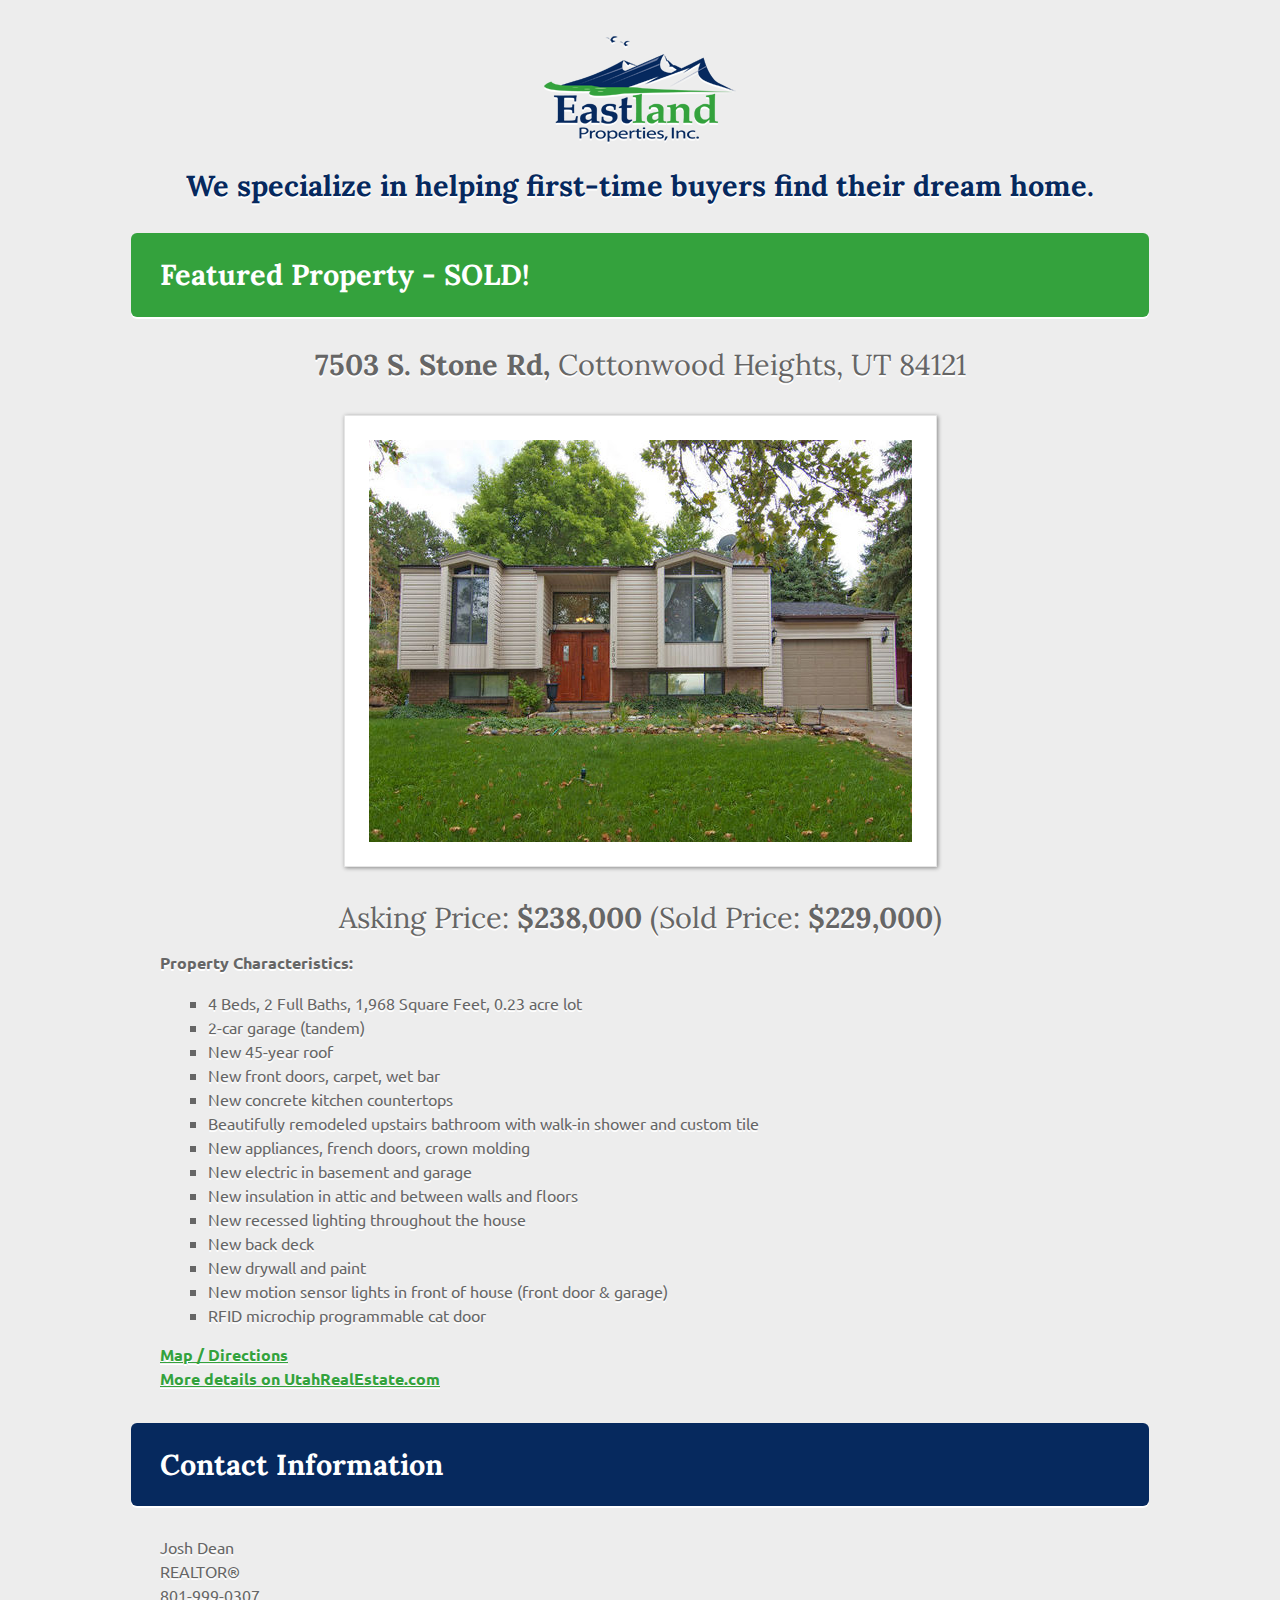
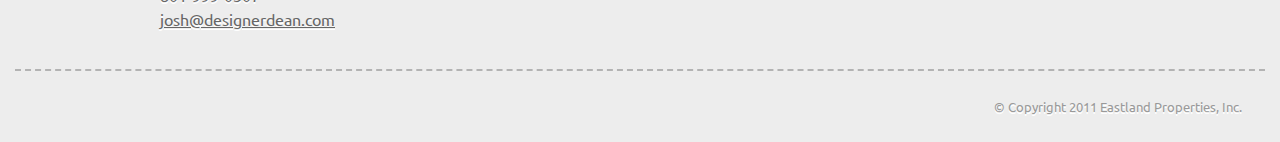
==== index.html @ 94fc041d "Move everything to GitHub" ====
<!DOCTYPE html>
<!--[if lt IE 7]> <html class="no-js ie6 oldie" lang="en"> <![endif]-->
<!--[if IE 7]>    <html class="no-js ie7 oldie" lang="en"> <![endif]-->
<!--[if IE 8]>    <html class="no-js ie8 oldie" lang="en"> <![endif]-->
<!--[if IE 9]>    <html class="no-js ie9 oldie" lang="en"> <![endif]-->
<!--[if (gt IE 9)|!(IE)]><!--> <html class="no-js" lang="en"> <!--<![endif]-->

	<head>
		
		<title>Eastland Properties, Inc.</title>
		<meta charset="utf-8">
		<meta name="viewport" content="initial-scale=1.0, width=device-width" />
		
		<!--Fonts-->
		<link rel="stylesheet" href="http://fonts.googleapis.com/css?family=Lora:400,700|Ubuntu:700,400">
		
		<!--CSS-->
		<link rel="stylesheet" href="css/reset.css" media="screen, projection">
		<link rel="stylesheet" href="css/style.css" media="screen, projection">
		<link rel="stylesheet" href="css/print.css" media="print">
	
		<!--JS-->
		<script src="js/jquery-1.6.4.js"></script>
		<script src="js/modernizr-2.0.6.js"></script>
		<!--[if lt IE 9]>
		<script src="js/DOMAssistant-2.8.js"></script>
		<script src="js/selectivizr-1.0.2.js"></script>
		<![endif]-->
	
		<!--Favicon-->
		<link rel="shortcut icon" href="img/favicon.ico" />
	
	</head>
	
	<body>
		
		<header>
			<img src="img/logo.png" alt="Eastland Properties, Inc. Logo" />
			<!--<h1>Eastland Properties, Inc.</h1>-->
		</header>

		<h2>We specialize in helping first-time buyers find their dream home.</h2>
		
		<div id="featured">
			<h3>Featured Property - SOLD!</h3>
			<p class="address">
				<span>7503 S. Stone Rd,</span> Cottonwood Heights, UT 84121
			</p>
			<img src="img/ListingStoneRd/Front1.jpg" alt="Front Exterior Photo" />
			<p class="price">
				Asking Price: <span>$238,000</span> (Sold Price: <span>$229,000</span>)
			</p>
			<h4>Property Characteristics:</h4>
			<ul>
				<li>4 Beds, 2 Full Baths, 1,968 Square Feet, 0.23 acre lot</li>
				<li>2-car garage (tandem)</li>
				<li>New 45-year roof</li>
				<li>New front doors, carpet, wet bar</li>
				<li>New concrete kitchen countertops</li>
				<li>Beautifully remodeled upstairs bathroom with walk-in shower and custom tile</li>
				<li>New appliances, french doors, crown molding</li>
				<li>New electric in basement and garage</li>
				<li>New insulation in attic and between walls and floors</li>
				<li>New recessed lighting throughout the house</li>
				<li>New back deck</li>
				<li>New drywall and paint</li>
				<li>New motion sensor lights in front of house (front door & garage)</li>
				<li>RFID microchip programmable cat door</li>
			</ul>
			<a href="http://maps.google.com/maps?q=7503+S+Stone+Rd,+Cottonwood+Heights,+UT+84121&hl=en&ll=40.614409,-111.808097&spn=0.008267,0.013068&sll=37.0625,-95.677068&sspn=68.848233,107.050781&vpsrc=6&hnear=7503+S+Stone+Rd,+Cottonwood+Heights,+Salt+Lake,+Utah+84121&t=m&z=17" target="_blank">Map / Directions</a>
			<a href="http://www.utahrealestate.com/1065906" target="_blank">More details on UtahRealEstate.com</a>
		</div>

		<div id="contact">
			<h3>Contact Information</h3>
			<div class="vcard">
				<div class="fn">Josh Dean</div>
				<div class="title">REALTOR&reg;</div>
			    <div class="tel">801-999-0307</div>
			    <div><a class="email" href="mailto:josh@designerdean.com">josh@designerdean.com</a></div>
			</div>
		</div>
		
		<footer>
			<p>&copy; Copyright 2011 Eastland Properties, Inc.</p>
		</footer>
		
	</body>

</html>
---- css/style.css ----
/* =HTML & BODY
----------------------------------------------- */

html { 

}

body { 
	background-color: #ededed;
	color: #666666;
	font-family: 'Ubuntu', sans-serif;
	font-size: 1em; /* 16px / 16px */
	line-height: 1.5em;
	padding: 0px 15px;
	text-shadow: 0px 2px 0px #ffffff;
}

/* =HEADINGS
----------------------------------------------- */

h1, h2, h3, h4, h5, h6 {
	margin-bottom: 1em;
}

h1 {
	font-size: 2em;
	font-weight: bold;
	line-height: 1em;
	margin: 0;
}

h2 {
	color: #06295e;
	font-family: 'Lora', serif;
	font-size: 1.8em;
	font-weight: bold;
	line-height: 1.3em;
	padding: 0 1em;
	text-align: center;
}

h3 {
	-webkit-border-radius: 6px;
		-moz-border-radius: 6px;
		border-radius: 6px;
	-webkit-box-shadow: 0px 2px 0px #ffffff;
		-moz-box-shadow: 0px 2px 0px #ffffff;
		box-shadow: 0px 2px 0px #ffffff;
	color: #ffffff;
	font-family: 'Lora', serif;
	font-size: 1.8em;
	font-weight: bold;
	line-height: 1.3em;
	padding: 0.8em 1em;
	text-shadow: none;
}

h4 {
	
}

h5 {
	font-weight: bold;
}

/* =TYPOGRAPHY
----------------------------------------------- */

p {
	margin: 0;
}

ul, ol {

}

ul {
	list-style-type: square;
	margin: 1em 3em;
}

/* =LINKS
----------------------------------------------- */

a, a:visited {
	color: #666666;
	font-size: 1em;
}
 
a:hover { 

}
 
a:active, a:focus { 

}

/* =FIGURES
----------------------------------------------- */

figure {
	
}

figcaption {
	
}

/* =TABLES
----------------------------------------------- */

/* =FORMS
----------------------------------------------- */

/* =HEADER
----------------------------------------------- */

header {
	margin: 0 auto;
	max-width: 960px;
	padding: 2em 2em 1em 2em;
	text-align: center;
}

header img {

}

/* =NAVIGATION
----------------------------------------------- */

/* =CONTENT
----------------------------------------------- */

#featured {
	margin: 0 auto;
	max-width: 960px;
	padding: 0 2em 2em 2em;
}

	#featured img {
		-webkit-box-shadow: 1px 1px 4px #888888;
			-moz-box-shadow: 1px 1px 4px #888888;
			box-shadow: 1px 1px 4px #888888;
		background-color: #ffffff;
		border: 1px solid #e5e5e5;
		-webkit-box-sizing: border-box;
			-moz-box-sizing: border-box;
			-ms-box-sizing: border-box;
			box-sizing: border-box;
		display: block;
		line-height: 0;
		margin: 2em auto;
		max-width: 100%;
		padding: 1.5em;
	}

	#featured h3 {
		background-color: #34a23d;
		margin-right: -1em;
		margin-left: -1em;
	}

	#featured h4 {
		font-weight: bold;
	}

	#featured .address {
		font-family: 'Lora', serif;
		font-size: 1.8em;
		line-height: 1.3em;
		margin-bottom: 0.5em;
		text-align: center;		
	}
	
	#featured .address span {
		font-weight: bold;
	}
	
	#featured .price {
		font-family: 'Lora', serif;
		font-size: 1.8em;
		line-height: 1.3em;
		margin-bottom: 0.5em;
		text-align: center;		
	}
	
	#featured .price span {
		font-weight: bold;
	}
	
	#featured > a,
	#featured > a:visited {
		color: #34a23d;
		display: block;
		font-weight: bold;
	}

#contact {
	margin: 0 auto;
	max-width: 960px;
	padding: 0 2em;
}

	#contact h3 {
		background-color: #06295e;		
		margin-right: -1em;
		margin-left: -1em;
	}
	
	#contact .vcard {
		
	}

/* =FOOTER
----------------------------------------------- */

footer {
	color: #999999;
	border-top: 2px dashed #b3b3b3;
	font-size: 0.8em;
	margin-top: 3em;
	padding: 1.8em;
	text-align: right;
}

/* =PAGE - [NAME]
----------------------------------------------- */

/* =VENDOR SPECIFIC
----------------------------------------------- */

/* =MODERNIZR
----------------------------------------------- */

/* =MEDIA QUERIES
----------------------------------------------- */

/* Smartphones (portrait and landscape) */
@media only screen and (min-device-width : 320px) and (max-device-width : 480px) {

}

/* Smartphones (landscape) */
@media only screen and (min-width : 321px) {

}

/* Smartphones (portrait) */
@media only screen and (max-width : 320px) {

}

/* iPads (portrait and landscape) */
@media only screen and (min-device-width : 768px) and (max-device-width : 1024px) {

}

/* iPads (landscape) */
@media only screen and (min-device-width : 768px) and (max-device-width : 1024px) and (orientation : landscape) {

}

/* iPads (portrait) */
@media only screen and (min-device-width : 768px) and (max-device-width : 1024px) and (orientation : portrait)) {

}

/* Desktops and laptops */
@media only screen and (min-width : 1224px) {

}

/* Large screens */
@media only screen and (min-width : 1824px) {

}

/* iPhone 4 and high device-pixel-ratio devices */
@media
only screen and (-webkit-min-device-pixel-ratio : 1.5),
only screen and (min-device-pixel-ratio : 1.5) {

}
---- css/print.css ----
/*

Stuff and Nonsense Ltd.
The Cow Shed Studio,
Gwaenysgor,
Flintshire, North Wales
LL18 6EP, UK
+44 1745 851848
http://stuffandnonsense.co.uk
http://forabeautifulweb.com
http://transcendingcss.com
http://twitter.com/malarkey

PRINT.CSS */

body { 
padding-left : 40px;
font-family : "Helvetica Neue", Helvetica, Arial, sans-serif;
font-size : 10pt;
line-height : 1.5;
background : none; 
color : #000; }

a img {
border : none; }

blockquote {
margin : 1.5em;
padding : 1em;
font-style : italic;
font-size : .9em; }

a:link, 
a:visited {
background : transparent;
color : #666; 
font-weight : 700;
text-decoration : underline; }

a:link:after, 
a:visited:after {
content : " (" attr(href) ")";
font-size : 90%; 
color : #ccc; }

form {
display : none; }

ul {
margin-left : 0;
padding-left : 0; }
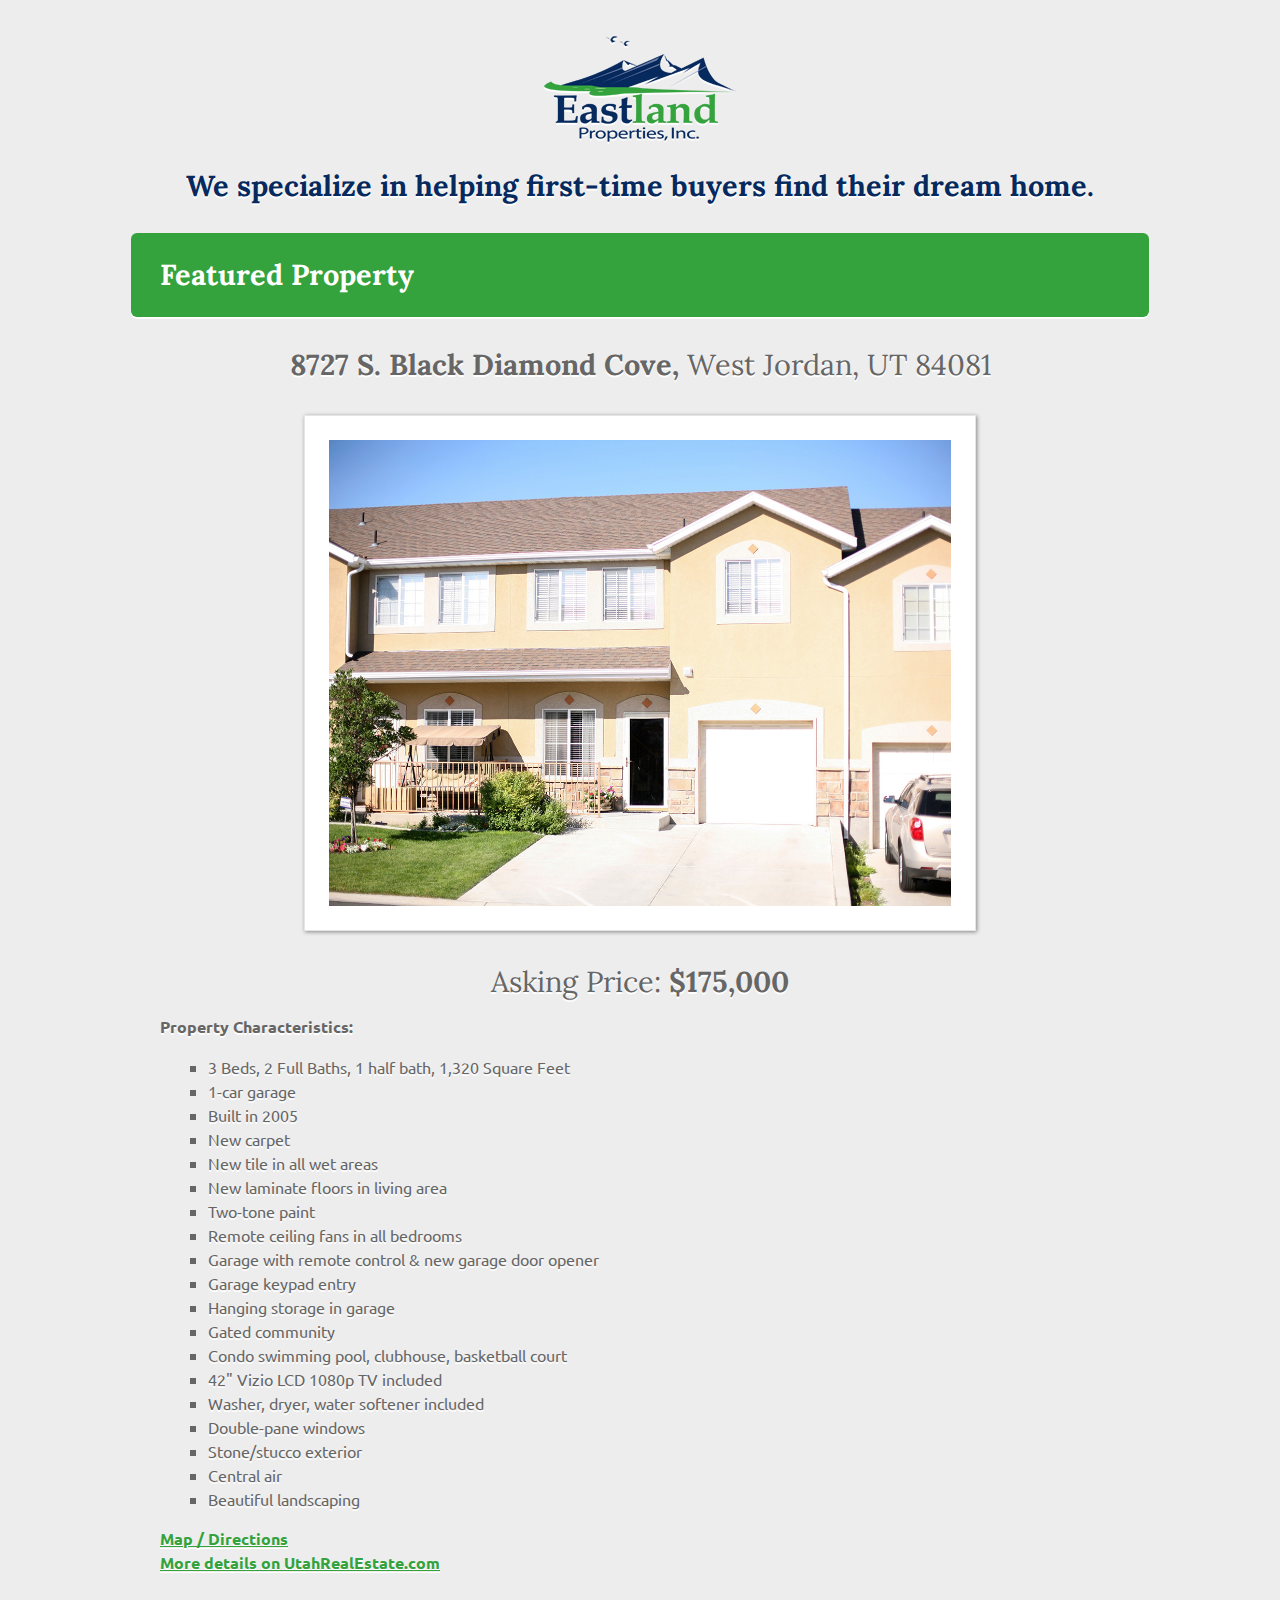
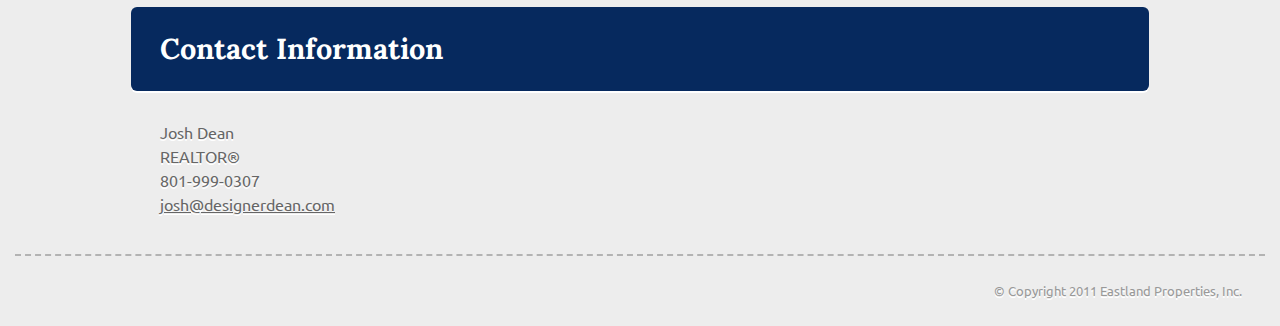
==== commit aed247a5: "Maldonado listing" ====
--- a/index.html
+++ b/index.html
@@ -42,33 +42,39 @@
 		<h2>We specialize in helping first-time buyers find their dream home.</h2>
 		
 		<div id="featured">
-			<h3>Featured Property - SOLD!</h3>
+			<h3>Featured Property <span style="display: none;">- SOLD!</span></h3>
 			<p class="address">
-				<span>7503 S. Stone Rd,</span> Cottonwood Heights, UT 84121
+				<span>8727 S. Black Diamond Cove,</span> West Jordan, UT 84081
 			</p>
-			<img src="img/ListingStoneRd/Front1.jpg" alt="Front Exterior Photo" />
+			<img src="img/black-diamond-cove/exterior-1.jpg" alt="Front Exterior Photo" />
 			<p class="price">
-				Asking Price: <span>$238,000</span> (Sold Price: <span>$229,000</span>)
+				Asking Price: <span>$175,000</span> <div style="display: none;">(Sold Price: <span>$XXX,XXXX</span>)</div>
 			</p>
 			<h4>Property Characteristics:</h4>
 			<ul>
-				<li>4 Beds, 2 Full Baths, 1,968 Square Feet, 0.23 acre lot</li>
-				<li>2-car garage (tandem)</li>
-				<li>New 45-year roof</li>
-				<li>New front doors, carpet, wet bar</li>
-				<li>New concrete kitchen countertops</li>
-				<li>Beautifully remodeled upstairs bathroom with walk-in shower and custom tile</li>
-				<li>New appliances, french doors, crown molding</li>
-				<li>New electric in basement and garage</li>
-				<li>New insulation in attic and between walls and floors</li>
-				<li>New recessed lighting throughout the house</li>
-				<li>New back deck</li>
-				<li>New drywall and paint</li>
-				<li>New motion sensor lights in front of house (front door & garage)</li>
-				<li>RFID microchip programmable cat door</li>
+				<!-- <li>4 Beds, 2 Full Baths, 1,968 Square Feet, 0.23 acre lot</li> -->
+				<li>3 Beds, 2 Full Baths, 1 half bath, 1,320 Square Feet</li>
+				<li>1-car garage</li>
+				<li>Built in 2005</li>
+				<li>New carpet</li>
+				<li>New tile in all wet areas</li>
+				<li>New laminate floors in living area</li>
+				<li>Two-tone paint</li>
+				<li>Remote ceiling fans in all bedrooms</li>
+				<li>Garage with remote control &amp; new garage door opener</li>
+				<li>Garage keypad entry</li>
+				<li>Hanging storage in garage</li>
+				<li>Gated community</li>
+				<li>Condo swimming pool, clubhouse, basketball court</li>
+				<li>42" Vizio LCD 1080p TV included</li>
+				<li>Washer, dryer, water softener included</li>
+				<li>Double-pane windows</li>
+				<li>Stone/stucco exterior</li>
+				<li>Central air</li>
+				<li>Beautiful landscaping</li>
 			</ul>
-			<a href="http://maps.google.com/maps?q=7503+S+Stone+Rd,+Cottonwood+Heights,+UT+84121&hl=en&ll=40.614409,-111.808097&spn=0.008267,0.013068&sll=37.0625,-95.677068&sspn=68.848233,107.050781&vpsrc=6&hnear=7503+S+Stone+Rd,+Cottonwood+Heights,+Salt+Lake,+Utah+84121&t=m&z=17" target="_blank">Map / Directions</a>
-			<a href="http://www.utahrealestate.com/1065906" target="_blank">More details on UtahRealEstate.com</a>
+			<a href="https://www.google.com/maps/preview#!q=8727+S.+Black+Diamond+Cove%2C+West+Jordan%2C+UT+84081&data=!4m10!1m9!4m8!1m3!1d5294!2d-112.0230987!3d40.5926964!3m2!1i1828!2i1342!4f13.1" target="_blank">Map / Directions</a>
+			<a href="http://www.utahrealestate.com/1175842" target="_blank">More details on UtahRealEstate.com</a>
 		</div>
 
 		<div id="contact">
--- a/css/style.css
+++ b/css/style.css
@@ -151,7 +151,7 @@
 		display: block;
 		line-height: 0;
 		margin: 2em auto;
-		max-width: 100%;
+		max-width: 70%;
 		padding: 1.5em;
 	}
 
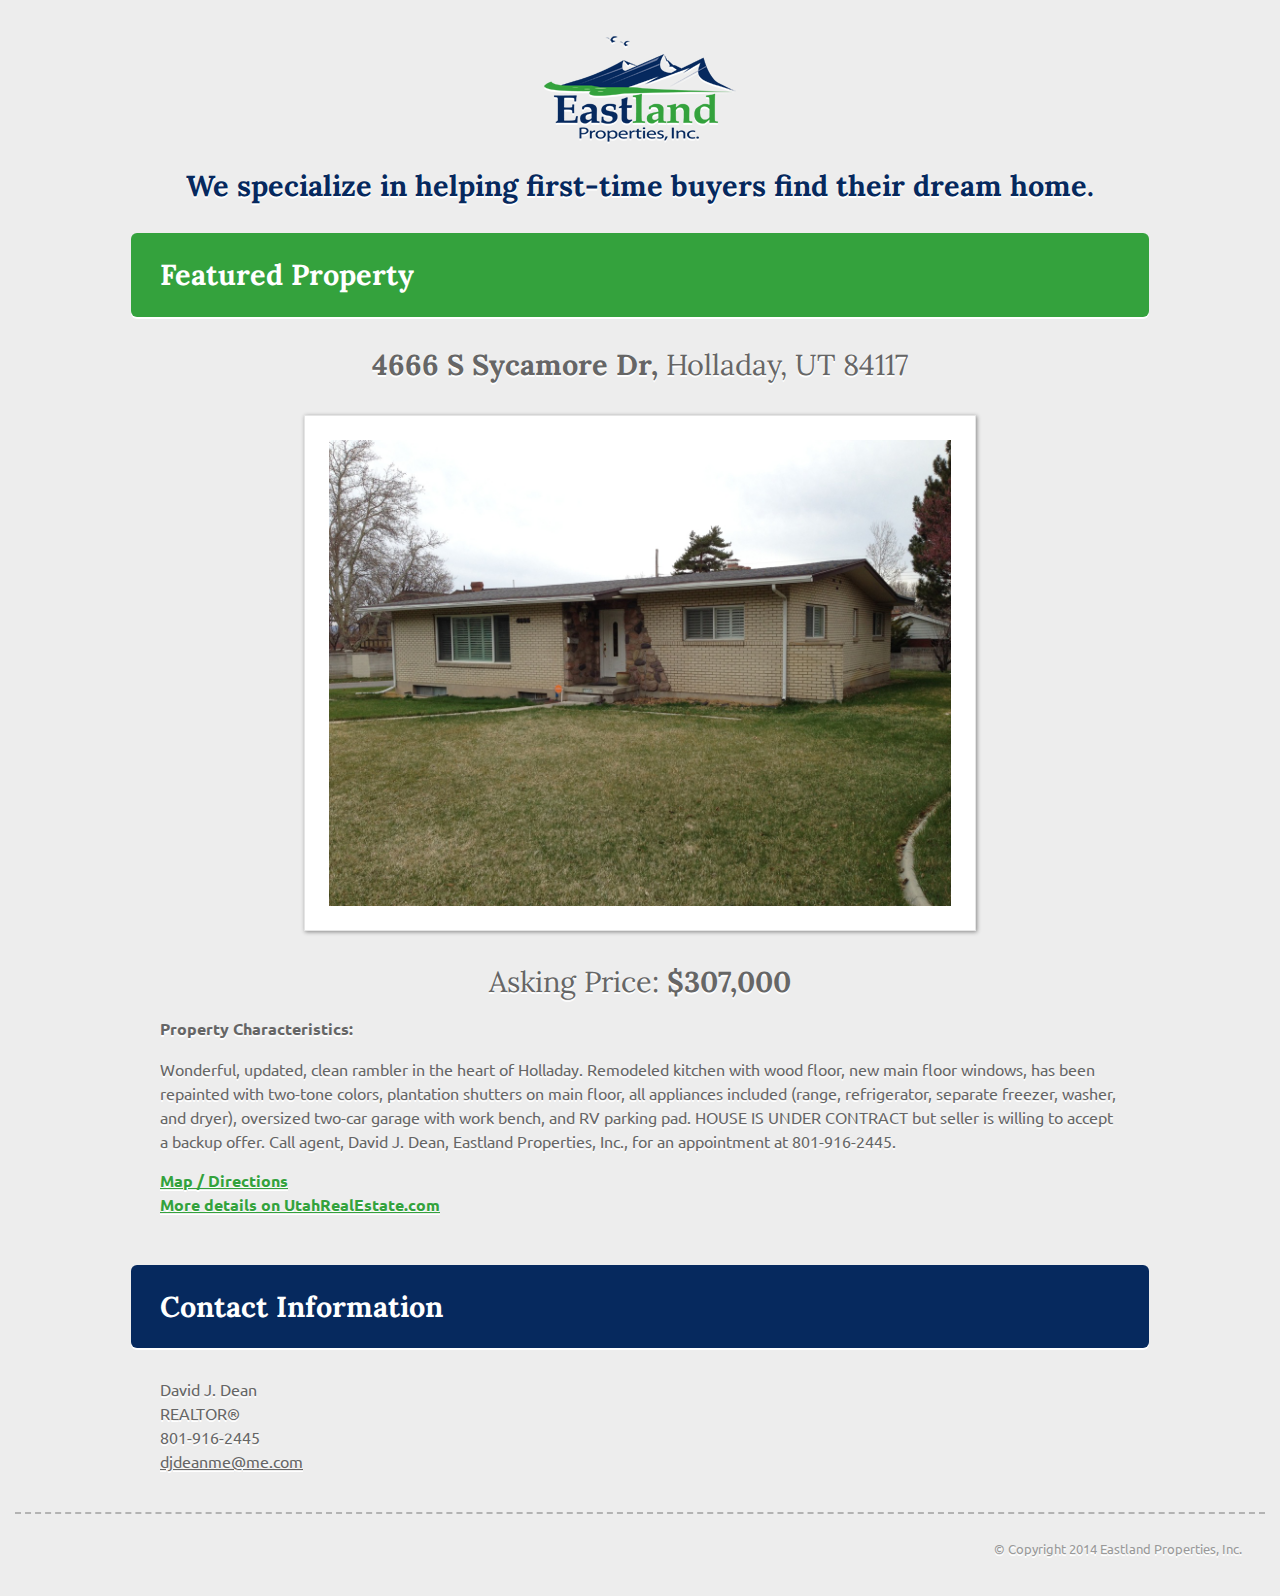
==== commit a5ed2103: "Sycamore Dr property" ====
--- a/index.html
+++ b/index.html
@@ -42,17 +42,17 @@
 		<h2>We specialize in helping first-time buyers find their dream home.</h2>
 		
 		<div id="featured">
-			<h3>Featured Property <span style="display: none;">- SOLD!</span></h3>
+			<h3>Featured Property <span style="display: none;"></span></h3>
 			<p class="address">
-				<span>8727 S. Black Diamond Cove,</span> West Jordan, UT 84081
+				<span>4666 S Sycamore Dr,</span> Holladay, UT 84117
 			</p>
-			<img src="img/black-diamond-cove/exterior-1.jpg" alt="Front Exterior Photo" />
+			<img src="img/sycamore-drive/exterior-1.jpg" alt="Front Exterior Photo" />
 			<p class="price">
-				Asking Price: <span>$175,000</span> <div style="display: none;">(Sold Price: <span>$XXX,XXXX</span>)</div>
+				Asking Price: <span>$307,000</span> <div style="display: none;">(Sold Price: <span>$XXX,XXXX</span>)</div>
 			</p>
 			<h4>Property Characteristics:</h4>
+			<!--
 			<ul>
-				<!-- <li>4 Beds, 2 Full Baths, 1,968 Square Feet, 0.23 acre lot</li> -->
 				<li>3 Beds, 2 Full Baths, 1 half bath, 1,320 Square Feet</li>
 				<li>1-car garage</li>
 				<li>Built in 2005</li>
@@ -73,22 +73,26 @@
 				<li>Central air</li>
 				<li>Beautiful landscaping</li>
 			</ul>
-			<a href="https://www.google.com/maps/preview#!q=8727+S.+Black+Diamond+Cove%2C+West+Jordan%2C+UT+84081&data=!4m10!1m9!4m8!1m3!1d5294!2d-112.0230987!3d40.5926964!3m2!1i1828!2i1342!4f13.1" target="_blank">Map / Directions</a>
-			<a href="http://www.utahrealestate.com/1175842" target="_blank">More details on UtahRealEstate.com</a>
+			-->
+			<p>Wonderful, updated, clean rambler in the heart of Holladay. Remodeled kitchen with wood floor, new main floor windows, has been repainted with two-tone colors, plantation shutters on main floor, all appliances included (range, refrigerator, separate freezer, washer, and dryer), oversized two-car garage with work bench, and RV parking pad. HOUSE IS UNDER CONTRACT but seller is willing to accept a backup offer. Call agent, David J. Dean, Eastland Properties, Inc., for an appointment at 801-916-2445.</p>
+			<p class="links">
+				<a href="https://goo.gl/maps/29Saj" target="_blank">Map / Directions</a>
+				<a href="http://www.utahrealestate.com/1219565" target="_blank">More details on UtahRealEstate.com</a>
+			</p>
 		</div>
 
 		<div id="contact">
 			<h3>Contact Information</h3>
 			<div class="vcard">
-				<div class="fn">Josh Dean</div>
+				<div class="fn">David J. Dean</div>
 				<div class="title">REALTOR&reg;</div>
-			    <div class="tel">801-999-0307</div>
-			    <div><a class="email" href="mailto:josh@designerdean.com">josh@designerdean.com</a></div>
+			    <div class="tel">801-916-2445</div>
+			    <div><a class="email" href="mailto:djdeanme@me.com">djdeanme@me.com</a></div>
 			</div>
 		</div>
 		
 		<footer>
-			<p>&copy; Copyright 2011 Eastland Properties, Inc.</p>
+			<p>&copy; Copyright 2014 Eastland Properties, Inc.</p>
 		</footer>
 		
 	</body>
--- a/css/style.css
+++ b/css/style.css
@@ -67,7 +67,7 @@
 ----------------------------------------------- */
 
 p {
-	margin: 0;
+	margin: 0 0 1em 0;
 }
 
 ul, ol {
@@ -189,8 +189,8 @@
 		font-weight: bold;
 	}
 	
-	#featured > a,
-	#featured > a:visited {
+	.links > a,
+	.links > a:visited {
 		color: #34a23d;
 		display: block;
 		font-weight: bold;
@@ -236,6 +236,16 @@
 /* =MEDIA QUERIES
 ----------------------------------------------- */
 
+/* Smartphones (portrait) */
+@media only screen and (max-width : 800px) {
+	
+	#featured img {
+		max-width: 100%;
+		padding: 0.8em;
+	}
+
+}
+
 /* Smartphones (portrait and landscape) */
 @media only screen and (min-device-width : 320px) and (max-device-width : 480px) {
 
